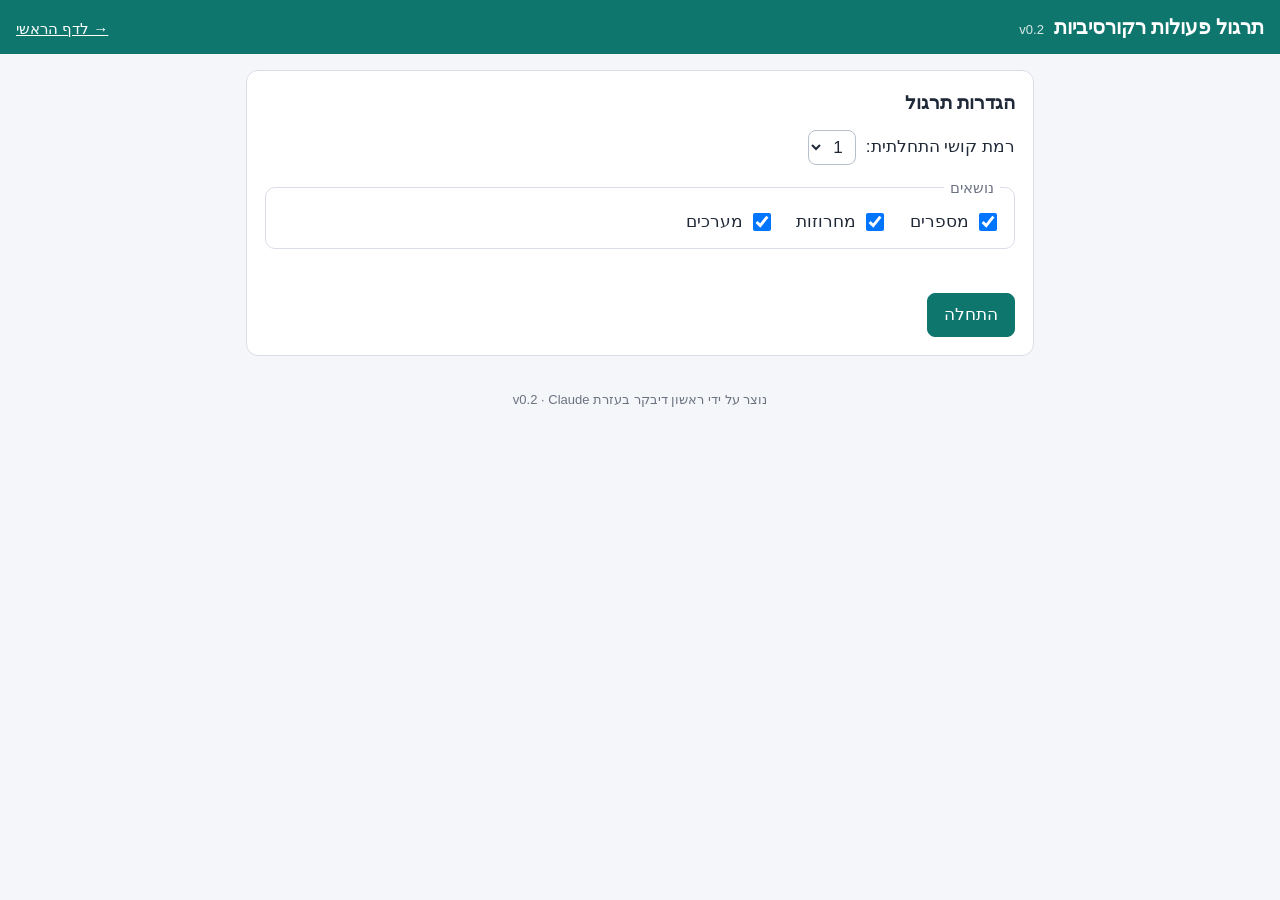
==== recursion/index.html @ 9ca051c1 "v0.2: C# interpreter, recursion trace exercises, landing page Co-Authored-By: Claude Opus 5.5 <norep" ====
<!doctype html>
<html lang="he" dir="rtl">
<head>
<meta charset="utf-8">
<meta name="viewport" content="width=device-width, initial-scale=1">
<title>תרגול פעולות רקורסיביות</title>
<link rel="stylesheet" href="../common/style.css">
</head>
<body>
<header>
  <h1>תרגול פעולות רקורסיביות</h1>
  <span class="ver" dir="ltr" id="ver"></span>
  <a class="home" href="../index.html">→ לדף הראשי</a>
</header>

<main>
  <section id="setup" class="card">
    <h2>הגדרות תרגול</h2>
    <label class="row">רמת קושי התחלתית:
      <select id="level">
        <option value="1">1</option>
        <option value="2">2</option>
        <option value="3">3</option>
        <option value="4">4</option>
        <option value="5">5</option>
      </select>
    </label>
    <fieldset>
      <legend>נושאים</legend>
      <label class="opt"><input type="checkbox" name="topic" value="num" checked> מספרים</label>
      <label class="opt"><input type="checkbox" name="topic" value="str" checked> מחרוזות</label>
      <label class="opt"><input type="checkbox" name="topic" value="arr" checked> מערכים</label>
    </fieldset>
    <p id="setNote" class="note"></p>
    <button id="start" class="primary">התחלה</button>
  </section>

  <section id="play" class="card" hidden></section>
</main>

<footer>נוצר על ידי ראשון דיבקר בעזרת Claude · <span dir="ltr" id="ver2"></span></footer>

<!-- ======================= מנוע (ללא DOM) ======================= -->
<script src="../common/csharp.js"></script>
<script src="../common/core.js"></script>
<script id="engine">
(function (global) {
  'use strict';

  const VERSION = 'v0.2';
  const MAX_LEVEL = 5;
  const MAX_ATTEMPTS = 3;
  const MAX_TRIES = 60;   // הגרלות קלט עד תרגיל שמתאים למגבלות
  // מגבלות לתרגיל מעקב שפותרים ביד
  const LIMITS = { calls: 41, depth: 15, out: 40, str: 20, int: 1e6 };
  const CUR_SHARE = 0.6;   // חלק התרגילים מהרמה הנוכחית

  const { makeRng, randomSeed, esc, inlineCode } = global.Core;
  const { parseProgram, run, literal, arr, ch } = global.CS;

  // ---------------- קלטים ----------------
  const numK = (rng, k) => { let n = rng.int(1, 9); for (let i = 1; i < k; i++) n = n * 10 + rng.int(0, 9); return n; };
  const fromDigits = d => Number(d.join(''));
  const word = (rng, len, abc = 'abc') => Array.from({ length: len }, () => rng.pick(abc.split(''))).join('');
  const ints = (rng, len, lo, hi) => arr('int', Array.from({ length: len }, () => rng.int(lo, hi)));
  function palWord(rng, len, abc) {
    const half = word(rng, Math.floor(len / 2), abc), mid = len % 2 ? word(rng, 1, abc) : '';
    let s = half + mid + half.split('').reverse().join('');
    if (rng.next() < 0.5) {   // שובר פלינדרום: תו אחד בחצי הראשון
      const i = rng.int(0, Math.floor(len / 2) - 1), c = rng.pick(abc.split('').filter(x => x !== s[i]));
      s = s.slice(0, i) + c + s.slice(i + 1);
    }
    return s;
  }

  /* ---------------- תבניות ----------------
   * code: הקוד ב-C#. $F = שם הפעולה הנקראת, $G = פעולת עזר.
   *       «...» מסמן חור עתידי בתרגילי השלמה (בתרגיל מעקב הסימון פשוט נמחק).
   * args(rng): ערכי הקלט לקריאה.  topic: num | str | arr
   */
  const T = [
    // ----- רמה 1: פרמטר int אחד, רקורסיה פשוטה -----
    { id: 'sumTo', level: 1, topic: 'num', args: r => [r.int(3, 7)], code: `
public static int $F(int n)
{
    if («n == 0»)
        return «0»;
    return «n + $F(n - 1)»;
}` },
    { id: 'fact', level: 1, topic: 'num', args: r => [r.int(3, 6)], code: `
public static int $F(int n)
{
    if («n == 1»)
        return «1»;
    return «n * $F(n - 1)»;
}` },
    { id: 'sumStep2', level: 1, topic: 'num', args: r => [r.int(5, 12)], code: `
public static int $F(int n)
{
    if («n <= 0»)
        return «0»;
    return «n + $F(n - 2)»;
}` },
    { id: 'pow2', level: 1, topic: 'num', args: r => [r.int(3, 8)], code: `
public static int $F(int n)
{
    if («n == 0»)
        return «1»;
    return «2 * $F(n - 1)»;
}` },
    { id: 'squares', level: 1, topic: 'num', args: r => [r.int(3, 7)], code: `
public static int $F(int n)
{
    if («n == 1»)
        return «1»;
    return «$F(n - 1) + 2 * n - 1»;
}` },

    // ----- רמה 2: ספרות, שני פרמטרים, bool -----
    { id: 'sumDigits', level: 2, topic: 'num', args: r => [numK(r, r.int(3, 5))], code: `
public static int $F(int n)
{
    if («n < 10»)
        return «n»;
    return «n % 10 + $F(n / 10)»;
}` },
    { id: 'countDigits', level: 2, topic: 'num', args: r => [numK(r, r.int(3, 6))], code: `
public static int $F(int n)
{
    if («n < 10»)
        return «1»;
    return «1 + $F(n / 10)»;
}` },
    { id: 'maxDigit', level: 2, topic: 'num', args: r => [numK(r, r.int(3, 5))], code: `
public static int $F(int n)
{
    if («n < 10»)
        return «n»;
    return «Math.Max(n % 10, $F(n / 10))»;
}` },
    { id: 'hasDigit', level: 2, topic: 'num', code: `
public static bool $F(int n, int d)
{
    if («n == 0»)
        return «false»;
    if («n % 10 == d»)
        return «true»;
    return «$F(n / 10, d)»;
}`, args: r => {
      const n = numK(r, r.int(3, 5)), ds = String(n).split('').map(Number);
      const out = [0, 1, 2, 3, 4, 5, 6, 7, 8, 9].filter(d => !ds.includes(d));
      return [n, r.next() < 0.5 || !out.length ? r.pick(ds) : r.pick(out)];
    } },
    { id: 'countDigit', level: 2, topic: 'num', code: `
public static int $F(int n, int d)
{
    if («n == 0»)
        return «0»;
    if («n % 10 == d»)
        return «1 + $F(n / 10, d)»;
    return «$F(n / 10, d)»;
}`, args: r => {
      const d = r.int(1, 9), len = r.int(5, 6), k = r.int(2, 3);
      const ds = Array.from({ length: len }, () => r.int(0, 9));
      r.shuffle([...Array(len).keys()]).slice(0, k).forEach(i => (ds[i] = d));
      if (ds[0] === 0) ds[0] = d;
      return [fromDigits(ds), d];
    } },
    { id: 'allEven', level: 2, topic: 'num', code: `
public static bool $F(int n)
{
    if («n < 10»)
        return «n % 2 == 0»;
    return «n % 2 == 0 && $F(n / 10)»;
}`, args: r => {
      const len = r.int(3, 5), ds = Array.from({ length: len }, (_, i) => r.pick(i ? [0, 2, 4, 6, 8] : [2, 4, 6, 8]));
      if (r.next() < 0.5) { const i = r.int(0, len - 1); ds[i] = r.pick([1, 3, 5, 7, 9]); }
      return [fromDigits(ds)];
    } },
    { id: 'power', level: 2, topic: 'num', args: r => [r.int(2, 5), r.int(2, 4)], code: `
public static int $F(int b, int e)
{
    if («e == 0»)
        return «1»;
    return «b * $F(b, e - 1)»;
}` },
    { id: 'mult', level: 2, topic: 'num', args: r => [r.int(2, 9), r.int(2, 6)], code: `
public static int $F(int a, int b)
{
    if («b == 0»)
        return «0»;
    return «a + $F(a, b - 1)»;
}` },
    { id: 'divSub', level: 2, topic: 'num', args: r => [r.int(10, 40), r.int(3, 7)], code: `
public static int $F(int a, int b)
{
    if («a < b»)
        return «0»;
    return «1 + $F(a - b, b)»;
}` },
    { id: 'modSub', level: 2, topic: 'num', args: r => [r.int(10, 40), r.int(3, 7)], code: `
public static int $F(int a, int b)
{
    if («a < b»)
        return «a»;
    return «$F(a - b, b)»;
}` },
    { id: 'gcd', level: 2, topic: 'num', code: `
public static int $F(int a, int b)
{
    if («b == 0»)
        return «a»;
    return «$F(b, a % b)»;
}`, args: r => { const g = r.int(2, 9), x = r.int(2, 12), y = r.int(2, 12); return [g * x, g * y]; } },

    // ----- רמה 3: מחרוזות, מערכים, הדפסה -----
    { id: 'countChar', level: 3, topic: 'str', args: r => [word(r, r.int(5, 8)), ch(r.pick(['a', 'b']))], code: `
public static int $F(string s, char c)
{
    if («s.Length == 0»)
        return «0»;
    if («s[0] == c»)
        return «1 + $F(s.Substring(1), c)»;
    return «$F(s.Substring(1), c)»;
}` },
    { id: 'reverse', level: 3, topic: 'str', args: r => [word(r, r.int(3, 6), 'abcdefgh')], code: `
public static string $F(string s)
{
    if («s.Length <= 1»)
        return «s»;
    return «$F(s.Substring(1)) + s[0]»;
}` },
    { id: 'removeChar', level: 3, topic: 'str', args: r => [word(r, r.int(5, 7)), ch(r.pick(['a', 'b']))], code: `
public static string $F(string s, char c)
{
    if («s.Length == 0»)
        return «""»;
    if («s[0] == c»)
        return «$F(s.Substring(1), c)»;
    return «s[0] + $F(s.Substring(1), c)»;
}` },
    { id: 'isPal', level: 3, topic: 'str', args: r => [palWord(r, r.int(4, 7), 'abc')], code: `
public static bool $F(string s)
{
    if («s.Length <= 1»)
        return «true»;
    if («s[0] != s[s.Length - 1]»)
        return «false»;
    return «$F(s.Substring(1, s.Length - 2))»;
}` },
    { id: 'arrSum', level: 3, topic: 'arr', args: r => [ints(r, r.int(4, 6), 1, 20), r.int(0, 1)], code: `
public static int $F(int[] arr, int i)
{
    if («i == arr.Length»)
        return «0»;
    return «arr[i] + $F(arr, i + 1)»;
}` },
    { id: 'arrMax', level: 3, topic: 'arr', args: r => [ints(r, r.int(4, 6), 1, 50), 0], code: `
public static int $F(int[] arr, int i)
{
    if («i == arr.Length - 1»)
        return «arr[i]»;
    return «Math.Max(arr[i], $F(arr, i + 1))»;
}` },
    { id: 'arrCountEven', level: 3, topic: 'arr', args: r => [ints(r, r.int(5, 7), 1, 30), 0], code: `
public static int $F(int[] arr, int i)
{
    if («i == arr.Length»)
        return «0»;
    if («arr[i] % 2 == 0»)
        return «1 + $F(arr, i + 1)»;
    return «$F(arr, i + 1)»;
}` },
    { id: 'printDigitsRev', level: 3, topic: 'num', args: r => [numK(r, r.int(3, 5))], code: `
public static void $F(int n)
{
    if («n > 0»)
    {
        Console.Write(n % 10 + " ");
        $F(«n / 10»);
    }
}` },
    { id: 'printDigits', level: 3, topic: 'num', args: r => [numK(r, r.int(3, 5))], code: `
public static void $F(int n)
{
    if («n > 0»)
    {
        $F(«n / 10»);
        Console.Write(n % 10 + " ");
    }
}` },
    { id: 'printUp', level: 3, topic: 'num', args: r => [r.int(3, 6)], code: `
public static void $F(int n)
{
    if («n == 0»)
        return;
    $F(«n - 1»);
    Console.Write(n + " ");
}` },
    { id: 'printBinary', level: 3, topic: 'num', args: r => [r.int(5, 40)], code: `
public static void $F(int n)
{
    if («n > 0»)
    {
        $F(«n / 2»);
        Console.Write(n % 2);
    }
}` },
    { id: 'printRevStr', level: 3, topic: 'str', args: r => [word(r, r.int(3, 6), 'abcdefgh')], code: `
public static void $F(string s)
{
    if («s.Length > 0»)
    {
        $F(«s.Substring(1)»);
        Console.Write(s[0]);
    }
}` },
    { id: 'removeDigits', level: 3, topic: 'str', args: r => [word(r, r.int(5, 7), 'ab12')], code: `
public static string $F(string s)
{
    if («s.Length == 0»)
        return «""»;
    if («char.IsDigit(s[0])»)
        return «$F(s.Substring(1))»;
    return «s[0] + $F(s.Substring(1))»;
}` },

    // ----- רמה 4: שתי קריאות, הדפסה לפני ואחרי, צבירה -----
    { id: 'fib', level: 4, topic: 'num', args: r => [r.int(4, 6)], code: `
public static int $F(int n)
{
    if («n <= 1»)
        return «n»;
    return «$F(n - 1) + $F(n - 2)»;
}` },
    { id: 'halfOrMinus', level: 4, topic: 'num', args: r => [r.int(10, 60)], code: `
public static int $F(int n)
{
    if («n == 0»)
        return «0»;
    if («n % 2 == 0»)
        return «$F(n / 2) + 1»;
    return «$F(n - 1) + 1»;
}` },
    { id: 'printBeforeAfter', level: 4, topic: 'num', args: r => [r.int(2, 4)], code: `
public static void $F(int n)
{
    if («n == 0»)
        return;
    Console.Write(n + " ");
    $F(«n - 1»);
    Console.Write(n + " ");
}` },
    { id: 'printRuler', level: 4, topic: 'num', args: r => [r.int(2, 3)], code: `
public static void $F(int n)
{
    if («n == 0»)
        return;
    $F(«n - 1»);
    Console.Write(n + " ");
    $F(«n - 1»);
}` },
    { id: 'binom', level: 4, topic: 'num', args: r => { const n = r.int(4, 6); return [n, r.int(1, n - 1)]; }, code: `
public static int $F(int n, int k)
{
    if («k == 0 || k == n»)
        return «1»;
    return «$F(n - 1, k - 1) + $F(n - 1, k)»;
}` },
    { id: 'revAcc', level: 4, topic: 'num', args: r => [numK(r, r.int(3, 4)), 0], code: `
public static int $F(int n, int acc)
{
    if («n == 0»)
        return «acc»;
    return «$F(n / 10, acc * 10 + n % 10)»;
}` },
    { id: 'swapEnds', level: 4, topic: 'str', args: r => [word(r, r.int(4, 7), 'abcdefgh')], code: `
public static string $F(string s)
{
    if («s.Length < 2»)
        return «s»;
    return «s[s.Length - 1] + $F(s.Substring(1, s.Length - 2)) + s[0]»;
}` },
    { id: 'adjacentPairs', level: 4, topic: 'str', args: r => [word(r, r.int(5, 8), 'ab'), 0], code: `
public static int $F(string s, int i)
{
    if («i >= s.Length - 1»)
        return «0»;
    if («s[i] == s[i + 1]»)
        return «1 + $F(s, i + 1)»;
    return «$F(s, i + 1)»;
}` },
    { id: 'arrMaxIndex', level: 4, topic: 'arr', args: r => [ints(r, r.int(4, 6), 1, 50), 0], code: `
public static int $F(int[] arr, int i)
{
    if («i == arr.Length - 1»)
        return «i»;
    int j = $F(arr, i + 1);
    if («arr[i] > arr[j]»)
        return «i»;
    return «j»;
}` },

    // ----- רמה 5: פעולת עזר, רקורסיה הדדית, חלוקה לחצאים -----
    { id: 'palHelper', level: 5, topic: 'str', args: r => [palWord(r, r.int(5, 8), 'abc')], code: `
public static bool $G(string s, int lo, int hi)
{
    if («lo >= hi»)
        return «true»;
    if («s[lo] != s[hi]»)
        return «false»;
    return «$G(s, lo + 1, hi - 1)»;
}

public static bool $F(string s)
{
    return $G(s, 0, s.Length - 1);
}` },
    { id: 'sortedHelper', level: 5, topic: 'arr', code: `
public static bool $G(int[] arr, int i)
{
    if («i >= arr.Length - 1»)
        return «true»;
    return «arr[i] <= arr[i + 1] && $G(arr, i + 1)»;
}

public static bool $F(int[] arr)
{
    return $G(arr, 0);
}`, args: r => {
      const a = ints(r, r.int(4, 6), 1, 40).sort((x, y) => x - y);
      if (r.next() < 0.5) { const i = r.int(0, a.length - 2); [a[i], a[i + 1]] = [a[i + 1], a[i]]; }
      return [a];
    } },
    { id: 'mutual', level: 5, topic: 'num', args: r => [r.int(3, 9)], code: `
public static bool $F(int n)
{
    if («n == 0»)
        return «true»;
    return «$G(n - 1)»;
}

public static bool $G(int n)
{
    if («n == 0»)
        return «false»;
    return «$F(n - 1)»;
}` },
    { id: 'descents', level: 5, topic: 'num', args: r => [numK(r, r.int(4, 6))], code: `
public static int $F(int n)
{
    if («n < 10»)
        return «0»;
    int last = n % 10;
    int prev = n / 10 % 10;
    if («prev > last»)
        return «1 + $F(n / 10)»;
    return «$F(n / 10)»;
}` },
    { id: 'halvesSum', level: 5, topic: 'arr', args: r => { const a = ints(r, r.int(4, 6), 1, 20); return [a, 0, a.length - 1]; }, code: `
public static int $F(int[] arr, int lo, int hi)
{
    if («lo == hi»)
        return «arr[lo]»;
    int mid = (lo + hi) / 2;
    return «$F(arr, lo, mid) + $F(arr, mid + 1, hi)»;
}` },
  ];
  const BY_ID = Object.fromEntries(T.map(t => [t.id, t]));
  const TOPIC_NAMES = { num: 'מספרים', str: 'מחרוזות', arr: 'מערכים' };
  const NAMES = ['What', 'Secret', 'Mystery', 'Sod', 'Something', 'Calc', 'Func', 'Magic'];
  const HELPERS = ['Help', 'Aux', 'Inner', 'Check'];

  // הקוד להצגה: שמות פעולות, בלי סימוני חורים
  const codeOf = (t, F, G) => t.code.trim().replace(/\$F/g, F).replace(/\$G/g, G).replace(/[«»]/g, '');
  const progCache = new Map();
  function progOf(t) {   // ניתוח פעם אחת לכל תבנית (בשמות $F/$G קבועים)
    if (!progCache.has(t.id)) progCache.set(t.id, parseProgram(codeOf(t, 'F', 'G')));
    return progCache.get(t.id);
  }

  // ---------------- רמות ונושאים ----------------
  const minLevel = topics => Math.min(...T.filter(t => topics.includes(t.topic)).map(t => t.level));
  // כ-60% מהרמה הנוכחית, השאר מרמה נמוכה יותר (בסיכוי שווה), ואז תבנית בתוכה
  function pickTemplate(rng, level, topics, prevKind) {
    const pool = T.filter(t => topics.includes(t.topic) && t.level <= level);
    const levels = [...new Set(pool.map(t => t.level))].sort((a, b) => a - b);
    const top = levels[levels.length - 1];
    const lv = levels.length > 1 && rng.next() >= CUR_SHARE ? rng.pick(levels.slice(0, -1)) : top;
    let cands = pool.filter(t => t.level === lv && t.id !== prevKind);
    if (!cands.length) cands = pool.filter(t => t.level === lv);
    return rng.pick(cands);
  }

  // ---------------- תרגיל ----------------
  const countCalls = (node, name) => (node.name === name ? 1 : 0) + node.children.reduce((s, c) => s + countCalls(c, name), 0);
  const callText = (name, args) => `${name}(${args.map(a => (Array.isArray(a) ? 'arr' : literal(a))).join(', ')})`;

  function makeExercise(o) {
    const seed = o.seed !== undefined ? o.seed : randomSeed();
    const rng = makeRng(seed);
    const t = o.template ? BY_ID[o.template] : pickTemplate(rng, o.level, o.topics || ['num', 'str', 'arr'], o.prevKind);
    const prog = progOf(t), ret = prog.funcs.F.ret, helper = /\$G/.test(t.code);
    const F = rng.pick(NAMES), G = rng.pick(HELPERS);
    // מעקב: ערך מוחזר / פלט, ומרמה 3 לפעמים "כמה קריאות" (רק בפעולה אחת שקוראת לעצמה)
    const q = ret === 'void' ? 'out' : o.level >= 3 && !helper && rng.next() < 0.3 ? 'calls' : 'ret';
    for (let i = 0; i < MAX_TRIES; i++) {
      const args = t.args(rng);
      const r = run(prog, 'F', args, { trace: true });
      const v = r.value;
      if (r.calls > LIMITS.calls || r.depth > LIMITS.depth || r.out.length > LIMITS.out) continue;
      if (typeof v === 'string' && v.length > LIMITS.str) continue;
      if (typeof v === 'number' && Math.abs(v) > LIMITS.int) continue;
      if (q === 'out' && !r.out.trim()) continue;
      const arrArg = args.find(Array.isArray);
      return {
        kind: t.id, seed, level: o.level || t.level, tlevel: t.level, topic: t.topic, q, ret, helper,
        name: F, helperName: G, code: codeOf(t, F, G), args,
        call: callText(F, args), decl: arrArg ? `int[] arr = ${literal(arrArg)};` : null,
        value: v, out: r.out, calls: q === 'calls' ? countCalls(r.tree, 'F') : r.calls, tree: r.tree,
      };
    }
    throw new Error(`no valid input for ${t.id} (seed ${seed})`);
  }

  // ---------------- שאלה, תשובה ובדיקה ----------------
  function questionHtml(ex) {
    const pre = ex.decl ? `בהינתן המערך ${inlineCode(ex.decl)}, ` : '';
    if (ex.q === 'out') return `${pre}מה יודפס בעקבות הקריאה ${inlineCode(ex.call)}?`;
    if (ex.q === 'calls') return `${pre}כמה פעמים תיקרא הפעולה ${inlineCode(ex.name)} בעקבות הקריאה ${inlineCode(ex.call)}, כולל הקריאה הזו?`;
    return `${pre}מה תחזיר הקריאה ${inlineCode(ex.call)}?`;
  }
  const normOut = s => s.replace(/\s+/g, ' ').trim();
  const noSpace = s => s.replace(/\s+/g, '');
  const unquote = (s, q) => (s.length >= 2 && s[0] === q && s[s.length - 1] === q ? s.slice(1, -1) : s);
  // ערך מוחזר כפי שהתלמיד כותב אותו: מספר, true/false, מחרוזת (עם או בלי ""), תו (עם או בלי '')
  function checkValue(raw, v, ret) {
    const s = raw.trim();
    if (ret === 'int') {
      if (!/^-?\d+$/.test(s.replace(/\s/g, ''))) return { invalid: 'נא להקליד מספר שלם.' };
      return { ok: Number(s.replace(/\s/g, '')) === v };
    }
    if (ret === 'bool') {
      if (!/^(true|false)$/i.test(s)) return { invalid: 'נא לכתוב true או false.' };
      return { ok: s.toLowerCase() === String(v) };
    }
    if (ret === 'char') {
      const c = unquote(s, "'");
      if (c.length !== 1) return { invalid: 'נא לכתוב תו אחד.' };
      return { ok: c.charCodeAt(0) === v.c };
    }
    if (!s) return { invalid: 'לא הוקלדה תשובה. מחרוזת ריקה כותבים כ-"".' };
    const w = unquote(s, '"');
    if (w === v) return { ok: true };
    return { ok: false, hint: w.toLowerCase() === v.toLowerCase() ? 'שימו לב לאותיות גדולות וקטנות.' : undefined };
  }
  function answerSpec(ex) {
    if (ex.q === 'out') return {
      type: 'text', label: 'הפלט', width: 14, shown: inlineCode(normOut(ex.out)),
      check(raw) {
        if (!raw.trim()) return { invalid: 'לא הוקלדה תשובה.' };
        if (normOut(raw) === normOut(ex.out)) return { ok: true };
        if (noSpace(raw) === noSpace(ex.out)) return { invalid: 'כמעט: בדקו את הרווחים בין הערכים בפלט.' };
        return { ok: false };
      },
    };
    if (ex.q === 'calls') return {
      type: 'text', label: 'מספר הקריאות', width: 6, shown: inlineCode(String(ex.calls)),
      check: raw => checkValue(raw, ex.calls, 'int'),
    };
    return {
      type: 'text', label: 'הערך המוחזר', width: ex.ret === 'string' ? 12 : 8, shown: inlineCode(literal(ex.value)),
      check: raw => checkValue(raw, ex.value, ex.ret),
    };
  }

  // ---------------- פתרון: מעקב אחר הקריאות ----------------
  const MAX_TRACE = 60;
  function traceLines(ex) {
    const lines = [], rename = n => (n === 'F' ? ex.name : ex.helperName);
    const walk = (node, d) => {
      if (lines.length > MAX_TRACE) return;
      const ind = '<span class="gd">' + '│ '.repeat(d) + '</span>';
      const head = `${esc(rename(node.name))}(${esc(node.args.join(', '))})`;
      const ret = node.ret === undefined ? '' : ` <span class="ret">→ ${esc(literal(node.ret))}</span>`;
      if (!node.events.length) { lines.push(ind + head + ret); return; }
      lines.push(ind + head);
      for (const e of node.events) {
        if (e.call) walk(e.call, d + 1);
        else lines.push(ind + '<span class="gd">│ </span>' + `<span class="pr">» ${esc(JSON.stringify(e.print).slice(1, -1))}</span>`);
      }
      if (ret) lines.push(ind + `<span class="gd">└</span>${ret}`);
    };
    walk(ex.tree, 0);
    if (lines.length > MAX_TRACE) { lines.length = MAX_TRACE; lines.push('…'); }
    return lines;
  }
  function traceHtml(ex) {
    const legend = ex.ret === 'void'
      ? 'כל שורה היא קריאה, וההזחה מראה מי קרא למי. <bdi dir="ltr">»</bdi> = מה שהודפס, לפי הסדר.'
      : 'כל שורה היא קריאה, וההזחה מראה מי קרא למי. <bdi dir="ltr">→</bdi> = הערך שהקריאה מחזירה.';
    let end = '';
    if (ex.q === 'out') end = `<p>הפלט: ${inlineCode(normOut(ex.out))}</p>`;
    else if (ex.q === 'calls') end = `<p>סך הכול ${ex.calls} קריאות ל-${inlineCode(ex.name)}.</p>`;
    else end = `<p>הקריאה ${inlineCode(ex.call)} מחזירה ${inlineCode(literal(ex.value))}.</p>`;
    return `<p class="muted">${legend}</p><div class="trace" dir="ltr">${traceLines(ex).join('\n')}</div>${end}`;
  }

  global.Engine = {
    VERSION, MAX_LEVEL, MAX_ATTEMPTS, LIMITS, TEMPLATES: T, TOPIC_NAMES,
    minLevel, pickTemplate, makeExercise, codeOf, progOf, questionHtml, answerSpec, checkValue, traceHtml, traceLines,
  };
})(typeof window !== 'undefined' ? window : globalThis);
</script>

<!-- ======================= ממשק (common/core.js) ======================= -->
<script>
(function () {
  'use strict';
  const E = window.Engine, $ = id => document.getElementById(id);
  const topics = () => [...document.querySelectorAll('input[name=topic]:checked')].map(x => x.value);
  // מחרוזות ומערכים מתחילים ברמה 3: אם נבחרו רק הם, הרמה עולה
  function updateNote() {
    const tp = topics();
    if (!tp.length) { $('setNote').textContent = 'נא לבחור לפחות נושא אחד.'; return; }
    const min = E.minLevel(tp);
    $('setNote').textContent = +$('level').value < min ? `בנושאים שנבחרו התרגילים מתחילים מרמה ${min}.` : '';
  }
  document.querySelectorAll('input[name=topic], #level').forEach(el => el.addEventListener('change', updateNote));
  function readSettings() {
    const tp = topics();
    if (!tp.length) { updateNote(); return null; }
    return { level: Math.max(+$('level').value, E.minLevel(tp)), topics: tp };
  }
  Core.mountUI({
    engine: E, readSettings, minLevel: s => E.minLevel(s.topics),
    makeExercise: (s, level, prevKind) => E.makeExercise({ level, topics: s.topics, prevKind }),
    ctypeHtml: ex => E.TOPIC_NAMES[ex.topic],
    render: ex => ({ html: Core.codeHtml(ex.code) }),
    parts: ex => [{ html: E.questionHtml(ex), answers: [E.answerSpec(ex)] }],
    solution: { title: 'מעקב אחר הקריאות', html: ex => E.traceHtml(ex), onCorrect: true },
    failSuffix: 'למטה מעקב אחר הקריאות.',
  });
  updateNote();
})();
</script>
</body>
</html>
---- common/style.css ----
/* CSGym: עיצוב משותף לכל המודולים (מבוסס על CircuitGym) */
:root {
  --bg: #f4f6f9; --card: #fff; --fg: #1f2937; --muted: #6b7280; --line: #d9dee6;
  --accent: #0f766e; --accent-soft: #e3f3f1; --ok: #15803d; --ok-soft: #e7f6ec;
  --bad: #b42318; --bad-soft: #fdecea; --warn: #9a6700; --warn-soft: #fff6db; --unk: #d9480f;
  --mono: Consolas, "Cascadia Mono", "Courier New", monospace;
}
* { box-sizing: border-box; }
body { margin: 0; background: var(--bg); color: var(--fg);
       font-family: "Segoe UI", Arial, Helvetica, sans-serif; font-size: 17px; line-height: 1.5; }
header { background: var(--accent); color: #fff; padding: 12px 16px; display: flex; flex-wrap: wrap; align-items: baseline; gap: 4px 10px; }
header h1 { margin: 0; font-size: 20px; font-weight: 600; }
header .ver { font-size: 13px; opacity: .85; }
header .home { margin-inline-start: auto; color: #fff; font-size: 15px; white-space: nowrap; }
main { max-width: 820px; margin: 0 auto; padding: 16px; }
.card { background: var(--card); border: 1px solid var(--line); border-radius: 12px; padding: 18px; }
h2 { margin: 0 0 12px; font-size: 19px; }
h3 { margin: 18px 0 8px; font-size: 17px; }
fieldset { border: 1px solid var(--line); border-radius: 10px; margin: 0 0 14px; padding: 10px 14px; }
legend { padding: 0 6px; color: var(--muted); font-size: 15px; }
.opt { display: inline-flex; align-items: center; gap: 6px; margin-inline-end: 18px; cursor: pointer; }
.opt input, .switch input { width: 18px; height: 18px; }
.row { display: flex; align-items: center; gap: 10px; margin: 0 0 12px; }
.switch { display: flex; align-items: center; gap: 8px; margin: 0 0 10px; cursor: pointer; }
select, input[type=text] { font: inherit; padding: 6px 8px; border: 1px solid #b8c0cc; border-radius: 8px; background: #fff; color: var(--fg); }
button { font: inherit; border-radius: 8px; padding: 8px 16px; border: 1px solid var(--accent);
         background: #fff; color: var(--accent); cursor: pointer; }
button.primary { background: var(--accent); color: #fff; }
button:disabled { opacity: .45; cursor: default; }
button.link { border: none; background: none; padding: 4px 0; text-decoration: underline; }
.note { color: var(--muted); font-size: 15px; min-height: 1.2em; margin: 4px 0 12px; }
.bar { display: flex; flex-wrap: wrap; gap: 8px 14px; align-items: center; margin-bottom: 8px; }
.badge { background: var(--accent-soft); color: var(--accent); border-radius: 999px; padding: 2px 12px; font-weight: 600; }
.muted { color: var(--muted); font-size: 15px; }
.q { font-size: 18px; margin: 6px 0 10px; }
.ans { display: flex; flex-wrap: wrap; align-items: center; gap: 8px 10px; margin: 14px 0 8px; }
.ansbox { display: inline-flex; align-items: center; gap: 8px; white-space: nowrap; }
.ansbox input.val { font-family: var(--mono); max-width: 70vw; }
.fb { border-radius: 8px; padding: 0; margin: 8px 0; }
.fb:not(:empty) { padding: 8px 12px; }
.fb.ok { background: var(--ok-soft); color: var(--ok); }
.fb.bad { background: var(--bad-soft); color: var(--bad); }
.fb.warn { background: var(--warn-soft); color: var(--warn); }
.actions { display: flex; flex-wrap: wrap; gap: 10px; margin-top: 16px; }
.actions .actions { margin-top: 0; }
.seed { color: #a0a7b3; font-size: 12px; text-align: left; margin-top: 10px; }
footer { text-align: center; color: var(--muted); font-size: 13px; padding: 18px 16px 24px; }
bdi[dir=ltr], [dir=ltr] { unicode-bidi: isolate; }
[hidden] { display: none !important; }

/* שורות תשובה, בחירה מרשימה */
.ansrows { display: flex; flex-direction: column; gap: 8px; }
.dirbox select { min-width: 9em; }
/* סעיפים */
.ptext { margin-top: 14px; }
.parts { margin: 10px 0 0; padding-inline-start: 22px; color: #374151; }
.parts li { margin-bottom: 6px; list-style-type: hebrew; }
.parts .ok { color: var(--ok); font-weight: 600; }
.parts .bad { color: var(--bad); font-weight: 600; }

/* קוד */
code { font-family: var(--mono); font-size: .92em; background: #eef1f5; border-radius: 4px; padding: 0 4px; }
pre.code { background: #fbfcfd; border: 1px solid var(--line); border-radius: 10px; padding: 10px 0; margin: 0 0 10px;
           overflow-x: auto; text-align: left; font-family: var(--mono); font-size: 15px; line-height: 1.6; counter-reset: ln; }
pre.code code { display: block; min-width: max-content; background: none; padding: 0; font-size: inherit; }
pre.code .cl { display: block; padding-right: 16px; white-space: pre; }
pre.code .cl::before { counter-increment: ln; content: counter(ln); display: inline-block; width: 2.2em; margin-right: 12px;
                       padding-right: 8px; text-align: right; color: #a0a7b3; border-right: 1px solid var(--line); user-select: none; }
pre.code.plain .cl { padding-left: 14px; }
pre.code.plain .cl::before { display: none; }
pre.code .kw { color: #7c3aed; }
pre.code .ty { color: #0550ae; }
pre.code .st { color: #a31515; }
pre.code .nu { color: #098658; }
pre.code .cm { color: #6a737d; font-style: italic; }
pre.code .fn { color: #795e26; }

@media (max-width: 480px) {
  pre.code { font-size: 13.5px; }
  pre.code .cl::before { width: 1.6em; margin-right: 8px; padding-right: 6px; }
}

/* פתרון: מעקב קריאות */
.trace { font-family: var(--mono); font-size: 15px; line-height: 1.6; background: #fbfcfd; border: 1px solid var(--line);
         border-radius: 10px; padding: 8px 14px; overflow-x: auto; text-align: left; white-space: pre; margin: 0 0 10px; }
.trace .ret { color: var(--ok); font-weight: 600; }
.trace .pr { color: #a31515; }
.trace .gd { color: #c3c9d2; }
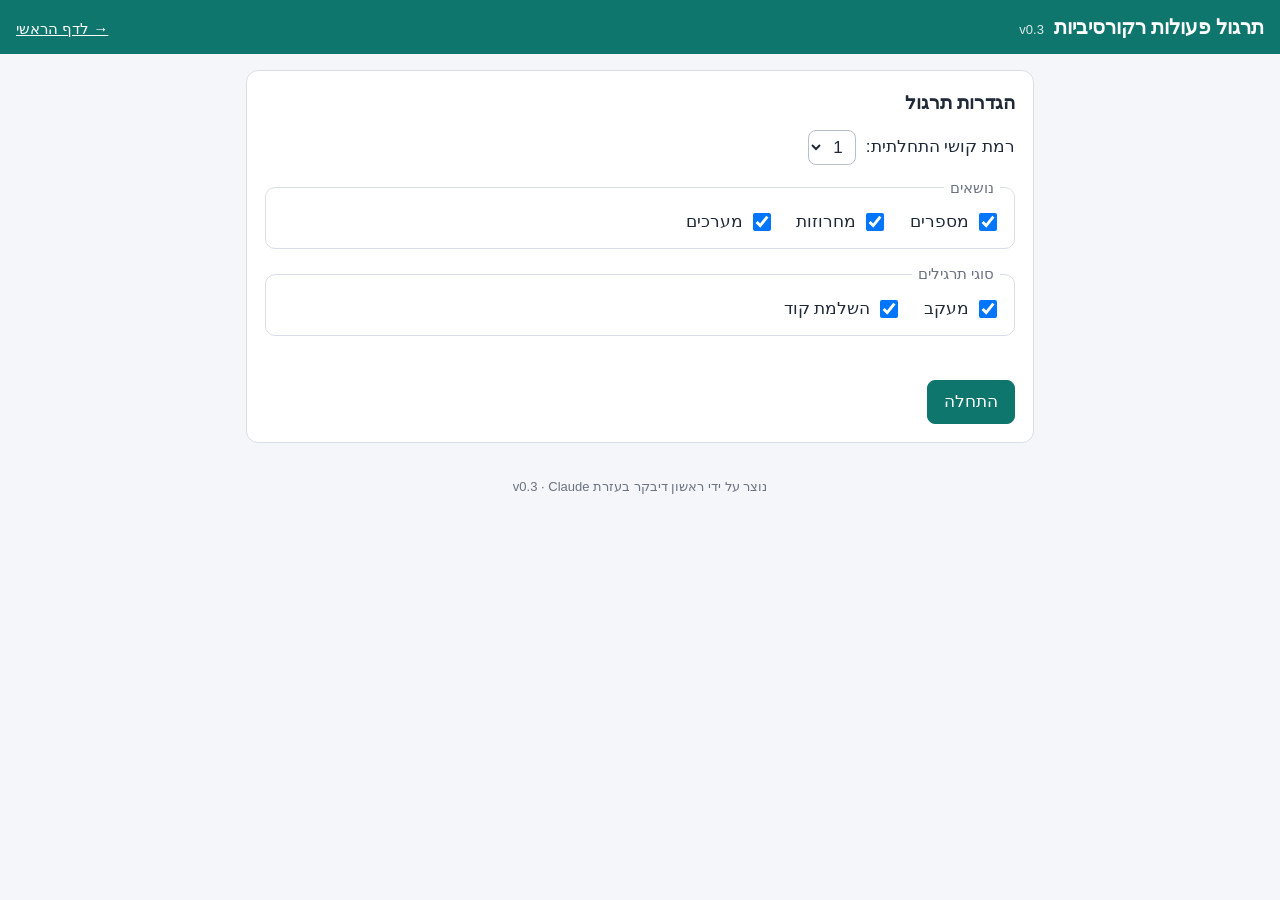
==== commit c6003247: "v0.3: code completion exercises Co-Authored-By: Claude Opus 5.5 <noreply@anthropic.com>" ====
--- a/recursion/index.html
+++ b/recursion/index.html
@@ -31,6 +31,11 @@
       <label class="opt"><input type="checkbox" name="topic" value="str" checked> מחרוזות</label>
       <label class="opt"><input type="checkbox" name="topic" value="arr" checked> מערכים</label>
     </fieldset>
+    <fieldset>
+      <legend>סוגי תרגילים</legend>
+      <label class="opt"><input type="checkbox" name="mode" value="trace" checked> מעקב</label>
+      <label class="opt"><input type="checkbox" name="mode" value="fill" checked> השלמת קוד</label>
+    </fieldset>
     <p id="setNote" class="note"></p>
     <button id="start" class="primary">התחלה</button>
   </section>
@@ -47,7 +52,7 @@
 (function (global) {
   'use strict';
 
-  const VERSION = 'v0.2';
+  const VERSION = 'v0.3';
   const MAX_LEVEL = 5;
   const MAX_ATTEMPTS = 3;
   const MAX_TRIES = 60;   // הגרלות קלט עד תרגיל שמתאים למגבלות
@@ -471,6 +476,57 @@
   const NAMES = ['What', 'Secret', 'Mystery', 'Sod', 'Something', 'Calc', 'Func', 'Magic'];
   const HELPERS = ['Help', 'Aux', 'Inner', 'Check'];
 
+  /* ---------------- טענות יציאה וקלטי קצה ----------------
+   * doc: מה הפעולה עושה (מוצג בתרגיל השלמה). `...` = קוד; $F/$G = שמות הפעולות.
+   * edge: קלטים שתמיד נבדקים בהשלמת קוד, בנוסף לקלטים אקראיים מ-args. כולם בתוך תנאי הכניסה של doc.
+   */
+  const A = (...xs) => arr('int', xs);
+  const SPEC = {
+    sumTo: { doc: 'מקבלת מספר שלם `n` (`n >= 0`) ומחזירה את הסכום `0 + 1 + 2 + ... + n`.', edge: [[0], [1]] },
+    fact: { doc: 'מקבלת מספר שלם `n` (`n >= 1`) ומחזירה את העצרת `1 * 2 * ... * n`.', edge: [[1], [2]] },
+    sumStep2: { doc: 'מקבלת מספר שלם `n` ומחזירה את הסכום `n + (n-2) + (n-4) + ...` של האיברים החיוביים בלבד. אם `n <= 0`, מחזירה 0.', edge: [[0], [1], [2], [-3]] },
+    pow2: { doc: 'מקבלת מספר שלם `n` (`n >= 0`) ומחזירה את 2 בחזקת `n`.', edge: [[0], [1]] },
+    squares: { doc: 'מקבלת מספר שלם `n` (`n >= 1`) ומחזירה את `n * n`, כסכום המספרים האי-זוגיים `1 + 3 + 5 + ... + (2n - 1)`.', edge: [[1], [2]] },
+    sumDigits: { doc: 'מקבלת מספר שלם חיובי `n` ומחזירה את סכום הספרות שלו.', edge: [[5], [10], [909]] },
+    countDigits: { doc: 'מקבלת מספר שלם חיובי `n` ומחזירה את מספר הספרות שלו.', edge: [[7], [10], [100000]] },
+    maxDigit: { doc: 'מקבלת מספר שלם חיובי `n` ומחזירה את הספרה הגדולה ביותר בו.', edge: [[3], [10], [90], [19]] },
+    hasDigit: { doc: 'מקבלת מספר שלם חיובי `n` וספרה `d`, ומחזירה `true` אם `d` מופיעה ב-`n`, אחרת `false`.', edge: [[7, 7], [7, 3], [100, 1], [105, 0]] },
+    countDigit: { doc: 'מקבלת מספר שלם חיובי `n` וספרה `d` (בין 1 ל-9), ומחזירה כמה פעמים `d` מופיעה ב-`n`.', edge: [[5, 5], [123, 4], [55, 5]] },
+    allEven: { doc: 'מקבלת מספר שלם חיובי `n` ומחזירה `true` אם כל הספרות שלו זוגיות, אחרת `false`.', edge: [[8], [7], [10], [20], [21], [12]] },
+    power: { doc: 'מקבלת שני מספרים שלמים `b` ו-`e` (`e >= 0`) ומחזירה את `b` בחזקת `e`.', edge: [[3, 0], [5, 1], [0, 2]] },
+    mult: { doc: 'מקבלת שני מספרים שלמים `a` ו-`b` (`b >= 0`) ומחזירה את המכפלה `a * b`, בעזרת חיבור בלבד.', edge: [[4, 0], [0, 3], [7, 1]] },
+    divSub: { doc: 'מקבלת מספר שלם `a >= 0` ומספר שלם `b > 0`, ומחזירה את המנה השלמה `a / b`, בעזרת חיסור בלבד.', edge: [[0, 3], [5, 5], [4, 5], [10, 1]] },
+    modSub: { doc: 'מקבלת מספר שלם `a >= 0` ומספר שלם `b > 0`, ומחזירה את השארית `a % b`, בעזרת חיסור בלבד.', edge: [[0, 3], [5, 5], [4, 5], [10, 1]] },
+    gcd: { doc: 'מקבלת שני מספרים שלמים חיוביים `a` ו-`b`, ומחזירה את המחלק המשותף הגדול ביותר שלהם.', edge: [[7, 7], [12, 5], [5, 12], [9, 3]] },
+    countChar: { doc: 'מקבלת מחרוזת `s` ותו `c`, ומחזירה כמה פעמים `c` מופיע ב-`s`.', edge: [['', ch('a')], ['a', ch('a')], ['bbb', ch('a')], ['ab', ch('b')]] },
+    reverse: { doc: 'מקבלת מחרוזת `s` ומחזירה אותה בסדר הפוך.', edge: [[''], ['x'], ['ab']] },
+    removeChar: { doc: 'מקבלת מחרוזת `s` ותו `c`, ומחזירה את `s` בלי כל המופעים של `c`.', edge: [['', ch('a')], ['aaa', ch('a')], ['b', ch('a')], ['bab', ch('a')]] },
+    isPal: { doc: 'מקבלת מחרוזת `s` ומחזירה `true` אם היא פלינדרום (נקראת אותו דבר משני הכיוונים), אחרת `false`.', edge: [[''], ['a'], ['ab'], ['aa'], ['aba'], ['abca']] },
+    arrSum: { doc: 'מקבלת מערך `arr` ומספר `i` (בין 0 ל-`arr.Length`), ומחזירה את סכום האיברים מהמקום `i` ועד סוף המערך.', edge: [[A(5), 0], [A(5), 1], [A(1, 2), 2], [A(1, 2), 1]] },
+    arrMax: { doc: 'מקבלת מערך `arr` ומספר `i` (בין 0 ל-`arr.Length - 1`), ומחזירה את האיבר הגדול ביותר מהמקום `i` ועד סוף המערך.', edge: [[A(5), 0], [A(3, 9, 2), 2], [A(9, 3), 0], [A(3, 9), 0]] },
+    arrCountEven: { doc: 'מקבלת מערך `arr` ומספר `i` (בין 0 ל-`arr.Length`), ומחזירה כמה איברים זוגיים יש מהמקום `i` ועד סוף המערך.', edge: [[A(), 0], [A(2), 0], [A(1, 3), 0], [A(2, 4), 1]] },
+    printDigitsRev: { doc: 'מקבלת מספר שלם חיובי `n` ומדפיסה את הספרות שלו מהאחרונה לראשונה, עם רווח אחרי כל ספרה.', edge: [[7], [10], [120]] },
+    printDigits: { doc: 'מקבלת מספר שלם חיובי `n` ומדפיסה את הספרות שלו מהראשונה לאחרונה, עם רווח אחרי כל ספרה.', edge: [[7], [10], [120]] },
+    printUp: { doc: 'מקבלת מספר שלם `n` (`n >= 0`) ומדפיסה את המספרים מ-1 עד `n` בסדר עולה, עם רווח אחרי כל מספר.', edge: [[0], [1], [2]] },
+    printBinary: { doc: 'מקבלת מספר שלם חיובי `n` ומדפיסה את הייצוג שלו בבסיס 2.', edge: [[1], [2], [8], [5]] },
+    printRevStr: { doc: 'מקבלת מחרוזת `s` ומדפיסה את התווים שלה בסדר הפוך.', edge: [[''], ['a'], ['ab']] },
+    removeDigits: { doc: 'מקבלת מחרוזת `s` ומחזירה את `s` בלי הספרות שבה.', edge: [[''], ['12'], ['a1b'], ['ab']] },
+    fib: { doc: 'מקבלת מספר שלם `n` (`n >= 0`) ומחזירה את האיבר ה-`n` בסדרת פיבונאצ\'י `0, 1, 1, 2, 3, 5, 8, ...` (האיבר ה-0 הוא 0).', edge: [[0], [1], [2], [7]] },
+    halfOrMinus: { doc: 'מקבלת מספר שלם `n` (`n >= 0`) ומחזירה כמה צעדים צריך כדי להגיע ממנו ל-0, כשבכל צעד מספר זוגי מתחלק ב-2, ומספר אי-זוגי קטן ב-1.', edge: [[0], [1], [2], [16], [7]] },
+    printBeforeAfter: { doc: 'מקבלת מספר שלם `n` (`n >= 0`) ומדפיסה את המספרים מ-`n` עד 1 ואחר כך מ-1 עד `n`, עם רווח אחרי כל מספר. למשל עבור 2: `2 1 1 2`.', edge: [[0], [1], [2]] },
+    printRuler: { doc: 'מקבלת מספר שלם `n` (`n >= 0`) ומדפיסה "סרגל": הפלט עבור `n - 1`, אחריו `n` ורווח, ואחריו שוב הפלט עבור `n - 1`. למשל עבור 2: `1 2 1`.', edge: [[0], [1], [2]] },
+    binom: { doc: 'מקבלת `n` ו-`k` (`0 <= k <= n`) ומחזירה בכמה דרכים אפשר לבחור `k` איברים מתוך `n`. מתקיים: מספר הדרכים עבור `(n, k)` שווה לסכום מספרי הדרכים עבור `(n-1, k-1)` ועבור `(n-1, k)`.', edge: [[3, 0], [3, 3], [1, 1], [4, 2]] },
+    revAcc: { doc: 'מקבלת `n >= 0` ו-`acc`, ומחזירה את `acc` שאחריו נכתבות הספרות של `n` בסדר הפוך. למשל `$F(123, 0)` מחזירה 321, ו-`$F(12, 5)` מחזירה 521.', edge: [[0, 0], [5, 0], [12, 3], [120, 0]] },
+    swapEnds: { doc: 'מקבלת מחרוזת `s` ומחזירה אותה בסדר הפוך. בכל שלב היא מטפלת בשני הקצוות, ואת האמצע הופכת בקריאה רקורסיבית.', edge: [[''], ['a'], ['ab'], ['abc']] },
+    adjacentPairs: { doc: 'מקבלת מחרוזת `s` ומספר `i` (`i >= 0`), ומחזירה בכמה מקומות, מהמקום `i` והלאה, יש תו ששווה לתו שאחריו.', edge: [['', 0], ['a', 0], ['aa', 0], ['aab', 1], ['aab', 0]] },
+    arrMaxIndex: { doc: 'מקבלת מערך `arr` ומספר `i` (בין 0 ל-`arr.Length - 1`), ומחזירה את האינדקס של האיבר הגדול ביותר מהמקום `i` ועד הסוף. אם הוא מופיע כמה פעמים, מחזירה את האינדקס האחרון מביניהם.', edge: [[A(4), 0], [A(2, 2), 0], [A(1, 5, 3), 0], [A(9, 5, 3), 0], [A(1, 5, 3), 2]] },
+    palHelper: { doc: '`$F` מקבלת מחרוזת `s` ומחזירה `true` אם היא פלינדרום, אחרת `false`. היא נעזרת ב-`$G`, שבודקת את חלק המחרוזת שבין המקומות `lo` ו-`hi`.', edge: [[''], ['a'], ['ab'], ['aba'], ['abca']] },
+    sortedHelper: { doc: '`$F` מקבלת מערך ומחזירה `true` אם הוא ממוין בסדר עולה (כל איבר קטן או שווה לאיבר שאחריו), אחרת `false`. היא נעזרת ב-`$G`, שבודקת מהמקום `i` והלאה.', edge: [[A()], [A(1)], [A(2, 1)], [A(1, 1)], [A(1, 3, 2)]] },
+    mutual: { doc: '`$F` מחזירה `true` אם `n` (`n >= 0`) זוגי, ו-`$G` מחזירה `true` אם `n` אי-זוגי. כל אחת נעזרת בשנייה.', edge: [[0], [1], [2]] },
+    descents: { doc: 'מקבלת מספר שלם חיובי `n` ומחזירה בכמה מקומות יש ב-`n` ספרה שגדולה מהספרה שמימינה. למשל עבור 5213 התשובה היא 2.', edge: [[5], [10], [21], [12], [321], [111]] },
+    halvesSum: { doc: 'מקבלת מערך `arr` ושני מקומות `lo <= hi`, ומחזירה את סכום האיברים מ-`lo` עד `hi` (כולל). היא מחלקת את הקטע לשני חצאים.', edge: [[A(5), 0, 0], [A(1, 2), 0, 1], [A(1, 2, 3), 1, 2], [A(4, 5, 6), 0, 2]] },
+  };
+
   // הקוד להצגה: שמות פעולות, בלי סימוני חורים
   const codeOf = (t, F, G) => t.code.trim().replace(/\$F/g, F).replace(/\$G/g, G).replace(/[«»]/g, '');
   const progCache = new Map();
@@ -496,12 +552,15 @@
   const countCalls = (node, name) => (node.name === name ? 1 : 0) + node.children.reduce((s, c) => s + countCalls(c, name), 0);
   const callText = (name, args) => `${name}(${args.map(a => (Array.isArray(a) ? 'arr' : literal(a))).join(', ')})`;
 
+  // o: { level, topics, modes (['trace','fill'], ברירת מחדל: מעקב בלבד), prevKind, seed?, template? }
   function makeExercise(o) {
     const seed = o.seed !== undefined ? o.seed : randomSeed();
     const rng = makeRng(seed);
     const t = o.template ? BY_ID[o.template] : pickTemplate(rng, o.level, o.topics || ['num', 'str', 'arr'], o.prevKind);
     const prog = progOf(t), ret = prog.funcs.F.ret, helper = /\$G/.test(t.code);
     const F = rng.pick(NAMES), G = rng.pick(HELPERS);
+    const mode = o.mode || rng.pick(o.modes || ['trace']);
+    if (mode === 'fill') return makeFill(t, rng, { ...o, level: o.level || t.level }, seed, F, G, ret);
     // מעקב: ערך מוחזר / פלט, ומרמה 3 לפעמים "כמה קריאות" (רק בפעולה אחת שקוראת לעצמה)
     const q = ret === 'void' ? 'out' : o.level >= 3 && !helper && rng.next() < 0.3 ? 'calls' : 'ret';
     for (let i = 0; i < MAX_TRIES; i++) {
@@ -514,7 +573,7 @@
       if (q === 'out' && !r.out.trim()) continue;
       const arrArg = args.find(Array.isArray);
       return {
-        kind: t.id, seed, level: o.level || t.level, tlevel: t.level, topic: t.topic, q, ret, helper,
+        mode: 'trace', kind: t.id, seed, level: o.level || t.level, tlevel: t.level, topic: t.topic, q, ret, helper,
         name: F, helperName: G, code: codeOf(t, F, G), args,
         call: callText(F, args), decl: arrArg ? `int[] arr = ${literal(arrArg)};` : null,
         value: v, out: r.out, calls: q === 'calls' ? countCalls(r.tree, 'F') : r.calls, tree: r.tree,
@@ -606,9 +665,111 @@
     return `<p class="muted">${legend}</p><div class="trace" dir="ltr">${traceLines(ex).join('\n')}</div>${end}`;
   }
 
+  // ---------------- השלמת קוד ----------------
+  // מספר החורים לפי רמת התלמיד (לא יותר ממה שיש בתבנית). החורים נבחרים באקראי מתוך «...» של התבנית.
+  const BLANKS_BY_LEVEL = [1, 2, 2, 3, 3];
+  const N_RANDOM_TESTS = 8;      // קלטים אקראיים בנוסף ל-edge
+  const CHECK_STEPS = 200000;    // מגבלת צעדים לכל הרצה של תשובת התלמיד
+  const cloneArg = a => (Array.isArray(a) ? arr(a.elem, a) : a);
+  const solsOf = t => [...t.code.matchAll(/«([^»]*)»/g)].map(m => m[1]);
+  // קריאה להצגה בתוך משפט: מערך נכתב כ-{1, 2}
+  const callInline = (name, args) => `${name}(${args.map(literal).join(', ')})`;
+  // טענת היציאה כ-HTML: `...` הוא קוד
+  const docHtml = (doc, F, G) => doc.split('`').map((p, i) => {
+    const s = p.replace(/\$F/g, F).replace(/\$G/g, G);
+    return i % 2 ? inlineCode(s) : esc(s);
+  }).join('');
+
+  function makeFill(t, rng, o, seed, F, G, ret) {
+    const sols = solsOf(t);
+    const k = o.allBlanks ? sols.length : Math.min(sols.length, BLANKS_BY_LEVEL[o.level - 1]);   // allBlanks: לבדיקות
+    const chosen = rng.shuffle([...sols.keys()]).slice(0, k).sort((a, b) => a - b);
+    const named = s => s.replace(/\$F/g, F).replace(/\$G/g, G);
+    let j = -1, bi = 0;
+    // הקוד עם @1, @2 ... במקום החורים שנבחרו; שאר «...» מוצגים כרגיל
+    const code = named(t.code.trim().replace(/«([^»]*)»/g, (m, x) => (chosen.includes(++j) ? '@' + ++bi : x)));
+    // הקלטים: קלטי הקצה ואחריהם קלטים אקראיים (מחולל נפרד מה-seed)
+    const ref = parseProgram(codeOf(t, F, G)), trng = makeRng((seed ^ 0x9E3779B9) >>> 0);
+    const tests = [], keys = new Set();
+    for (const args of SPEC[t.id].edge.concat(Array.from({ length: N_RANDOM_TESTS }, () => t.args(trng)))) {
+      const key = args.map(literal).join(',');
+      if (keys.has(key)) continue;
+      keys.add(key);
+      const r = run(ref, F, args.map(cloneArg));
+      tests.push({ args, call: callInline(F, args), value: r.value, out: r.out });
+    }
+    return {
+      mode: 'fill', kind: t.id, seed, level: o.level, tlevel: t.level, topic: t.topic, ret, name: F, helperName: G,
+      code, sols: chosen.map(i => named(sols[i])), doc: docHtml(SPEC[t.id].doc, F, G), tests,
+    };
+  }
+  const fillProg = ex => ex.prog || (ex.prog = parseProgram(ex.code));
+
+  // values: מה שהוקלד בחורים, לפי הסדר. מחזירה { invalid } / { ok, hint? } כמו בתשובת טקסט.
+  // שגיאת תחביר או שם לא מוגדר לא נספרות. רקורסיה אינסופית ושגיאות ריצה מקבלות הסבר תמיד;
+  // "בקריאה X מחזירה Y במקום Z" רק מהניסיון השני.
+  function checkFill(ex, values, attempt) {
+    const prog = fillProg(ex), blanks = {};
+    const where = k => (ex.sols.length > 1 ? `בחור ${k}: ` : '');
+    for (let k = 1; k <= ex.sols.length; k++) {
+      try { blanks[k] = CS.parseExpr(values[k - 1] || ''); }
+      catch (e) { if (!(e instanceof CS.CSError)) throw e; return { invalid: where(k) + e.message + '.' }; }
+    }
+    try { CS.check(prog, blanks); }
+    catch (e) { if (!(e instanceof CS.CSError)) throw e; return { invalid: (e.blank ? where(e.blank) : '') + e.message + '.' }; }
+    for (const tc of ex.tests) {
+      let r;
+      try { r = run(prog, ex.name, tc.args.map(cloneArg), { blanks, maxSteps: CHECK_STEPS }); }
+      catch (e) {
+        if (!(e instanceof CS.CSError)) throw e;
+        const call = inlineCode(tc.call);
+        if (e.kind === 'stack') return { ok: false, hint: `הרקורסיה לא נעצרת, למשל בקריאה ${call}. בדקו את תנאי העצירה ואת הצעד הרקורסיבי.` };
+        if (e.kind === 'steps') return { ok: false, hint: `הפעולה לא מסתיימת, למשל בקריאה ${call}.` };
+        return { ok: false, hint: `שגיאה בזמן ריצה בקריאה ${call}: ${esc(e.message)}.` };
+      }
+      const same = literal(r.value) === literal(tc.value) && r.out === tc.out;
+      if (same) continue;
+      if (attempt < 2) return { ok: false };
+      const call = inlineCode(tc.call), show = s => (s.trim() ? inlineCode(normOut(s)) : 'כלום');
+      if (ex.ret === 'void') return { ok: false, hint: `בקריאה ${call} הפעולה שלכם מדפיסה ${show(r.out)} במקום ${show(tc.out)}.` };
+      if (literal(r.value) !== literal(tc.value))
+        return { ok: false, hint: `בקריאה ${call} הפעולה שלכם מחזירה ${inlineCode(literal(r.value))} במקום ${inlineCode(literal(tc.value))}.` };
+      return { ok: false, hint: `בקריאה ${call} הפלט שונה מהצפוי.` };
+    }
+    return { ok: true };
+  }
+  const fillShown = ex => (ex.sols.length === 1 ? inlineCode(ex.sols[0])
+    : ex.sols.map((s, i) => `(${i + 1}) ${inlineCode(s)}`).join(' '));
+  function fillSpec(ex) {
+    return { type: 'code', label: ex.sols.length > 1 ? 'השלימו את החורים בקוד ולחצו "בדיקה".' : 'השלימו את החור בקוד ולחצו "בדיקה".',
+      shown: fillShown(ex), check: (values, attempt) => checkFill(ex, values, attempt) };
+  }
+  function fillCodeHtml(ex) {
+    return Core.codeHtml(ex.code, { blank: k => {
+      const w = Math.max(5, ex.sols[k - 1].length + 2);
+      return `<input class="blank" data-b="${k}" type="text" dir="ltr" spellcheck="false" autocapitalize="off" autocomplete="off"`
+        + ` placeholder="${k}" aria-label="חור ${k}" style="width:calc(${w}ch + 14px)">`;
+    } });
+  }
+  function fillSolutionHtml(ex) {
+    const code = Core.codeHtml(ex.code, { blank: k => `<span class="solfill">${esc(ex.sols[k - 1])}</span>` });
+    const rows = ex.tests.slice(0, 8).map(tc => `${esc(tc.call)} <span class="ret">→ ${esc(ex.ret === 'void' ? JSON.stringify(tc.out) : literal(tc.value))}</span>`);
+    return `<p class="muted">מתקבל גם כל ביטוי אחר שנותן את אותן תוצאות בכל הקלטים שנבדקו.</p>${code}`
+      + `<p>חלק מהקלטים שנבדקו${ex.ret === 'void' ? ' (והפלט הצפוי)' : ' (והערך הצפוי)'}:</p><div class="trace" dir="ltr">${rows.join('\n')}</div>`;
+  }
+
+  // ממשק אחיד לשני סוגי התרגילים
+  // כל טענות היציאה מתחילות בפועל ("מקבלת ...") או בשם פעולה, ולכן "הפעולה" לפניהן
+  const introHtml = ex => (ex.mode === 'fill' ? `השלימו את הפעולה ${inlineCode(ex.name)}. הפעולה ${ex.doc}` : '');
+  const partHtml = ex => (ex.mode === 'fill' ? '' : questionHtml(ex));
+  const specOf = ex => (ex.mode === 'fill' ? fillSpec(ex) : answerSpec(ex));
+  const figureHtml = ex => (ex.mode === 'fill' ? fillCodeHtml(ex) : Core.codeHtml(ex.code));
+  const solutionHtml = ex => (ex.mode === 'fill' ? fillSolutionHtml(ex) : traceHtml(ex));
+
   global.Engine = {
-    VERSION, MAX_LEVEL, MAX_ATTEMPTS, LIMITS, TEMPLATES: T, TOPIC_NAMES,
+    VERSION, MAX_LEVEL, MAX_ATTEMPTS, LIMITS, TEMPLATES: T, SPEC, TOPIC_NAMES, BLANKS_BY_LEVEL,
     minLevel, pickTemplate, makeExercise, codeOf, progOf, questionHtml, answerSpec, checkValue, traceHtml, traceLines,
+    solsOf, checkFill, fillSpec, fillCodeHtml, fillSolutionHtml, introHtml, partHtml, specOf, figureHtml, solutionHtml,
   };
 })(typeof window !== 'undefined' ? window : globalThis);
 </script>
@@ -618,28 +779,34 @@
 (function () {
   'use strict';
   const E = window.Engine, $ = id => document.getElementById(id);
-  const topics = () => [...document.querySelectorAll('input[name=topic]:checked')].map(x => x.value);
+  const checked = name => [...document.querySelectorAll(`input[name=${name}]:checked`)].map(x => x.value);
   // מחרוזות ומערכים מתחילים ברמה 3: אם נבחרו רק הם, הרמה עולה
   function updateNote() {
-    const tp = topics();
+    const tp = checked('topic');
     if (!tp.length) { $('setNote').textContent = 'נא לבחור לפחות נושא אחד.'; return; }
+    if (!checked('mode').length) { $('setNote').textContent = 'נא לבחור לפחות סוג תרגיל אחד.'; return; }
     const min = E.minLevel(tp);
     $('setNote').textContent = +$('level').value < min ? `בנושאים שנבחרו התרגילים מתחילים מרמה ${min}.` : '';
   }
-  document.querySelectorAll('input[name=topic], #level').forEach(el => el.addEventListener('change', updateNote));
+  document.querySelectorAll('input[name=topic], input[name=mode], #level').forEach(el => el.addEventListener('change', updateNote));
   function readSettings() {
-    const tp = topics();
-    if (!tp.length) { updateNote(); return null; }
-    return { level: Math.max(+$('level').value, E.minLevel(tp)), topics: tp };
-  }
+    const tp = checked('topic'), modes = checked('mode');
+    if (!tp.length || !modes.length) { updateNote(); return null; }
+    return { level: Math.max(+$('level').value, E.minLevel(tp)), topics: tp, modes };
+  }
+  const MODE_NAMES = { trace: 'מעקב', fill: 'השלמת קוד' };
   Core.mountUI({
     engine: E, readSettings, minLevel: s => E.minLevel(s.topics),
-    makeExercise: (s, level, prevKind) => E.makeExercise({ level, topics: s.topics, prevKind }),
-    ctypeHtml: ex => E.TOPIC_NAMES[ex.topic],
-    render: ex => ({ html: Core.codeHtml(ex.code) }),
-    parts: ex => [{ html: E.questionHtml(ex), answers: [E.answerSpec(ex)] }],
-    solution: { title: 'מעקב אחר הקריאות', html: ex => E.traceHtml(ex), onCorrect: true },
-    failSuffix: 'למטה מעקב אחר הקריאות.',
+    makeExercise: (s, level, prevKind) => {
+      const ex = E.makeExercise({ level, topics: s.topics, modes: s.modes, prevKind });
+      ex.html = E.introHtml(ex);
+      return ex;
+    },
+    ctypeHtml: ex => `${MODE_NAMES[ex.mode]} · ${E.TOPIC_NAMES[ex.topic]}`,
+    render: ex => ({ html: E.figureHtml(ex) }),
+    parts: ex => [{ html: E.partHtml(ex), answers: [E.specOf(ex)] }],
+    solution: { title: 'פתרון', html: ex => E.solutionHtml(ex), onCorrect: true },
+    failSuffix: 'למטה הפתרון.',
   });
   updateNote();
 })();
--- a/common/style.css
+++ b/common/style.css
@@ -75,8 +75,17 @@
 pre.code .cm { color: #6a737d; font-style: italic; }
 pre.code .fn { color: #795e26; }
 
+/* חורים בקוד */
+pre.code input.blank { font: inherit; padding: 1px 6px; margin: 1px 0; border: 1.5px solid #8fb8b3; border-radius: 6px;
+                       background: #f3fbfa; color: var(--fg); vertical-align: baseline; max-width: 60vw; }
+pre.code input.blank:focus { outline: 2px solid var(--accent); outline-offset: 0; background: #fff; }
+pre.code input.blank::placeholder { color: #9fb7b4; }
+pre.code input.blank:disabled { background: #f1f3f6; border-color: var(--line); }
+pre.code .solfill { background: var(--ok-soft); color: var(--ok); border-radius: 4px; padding: 0 3px; font-weight: 600; }
+
 @media (max-width: 480px) {
   pre.code { font-size: 13.5px; }
+  pre.code input.blank { font-size: 16px; }
   pre.code .cl::before { width: 1.6em; margin-right: 8px; padding-right: 6px; }
 }
 
